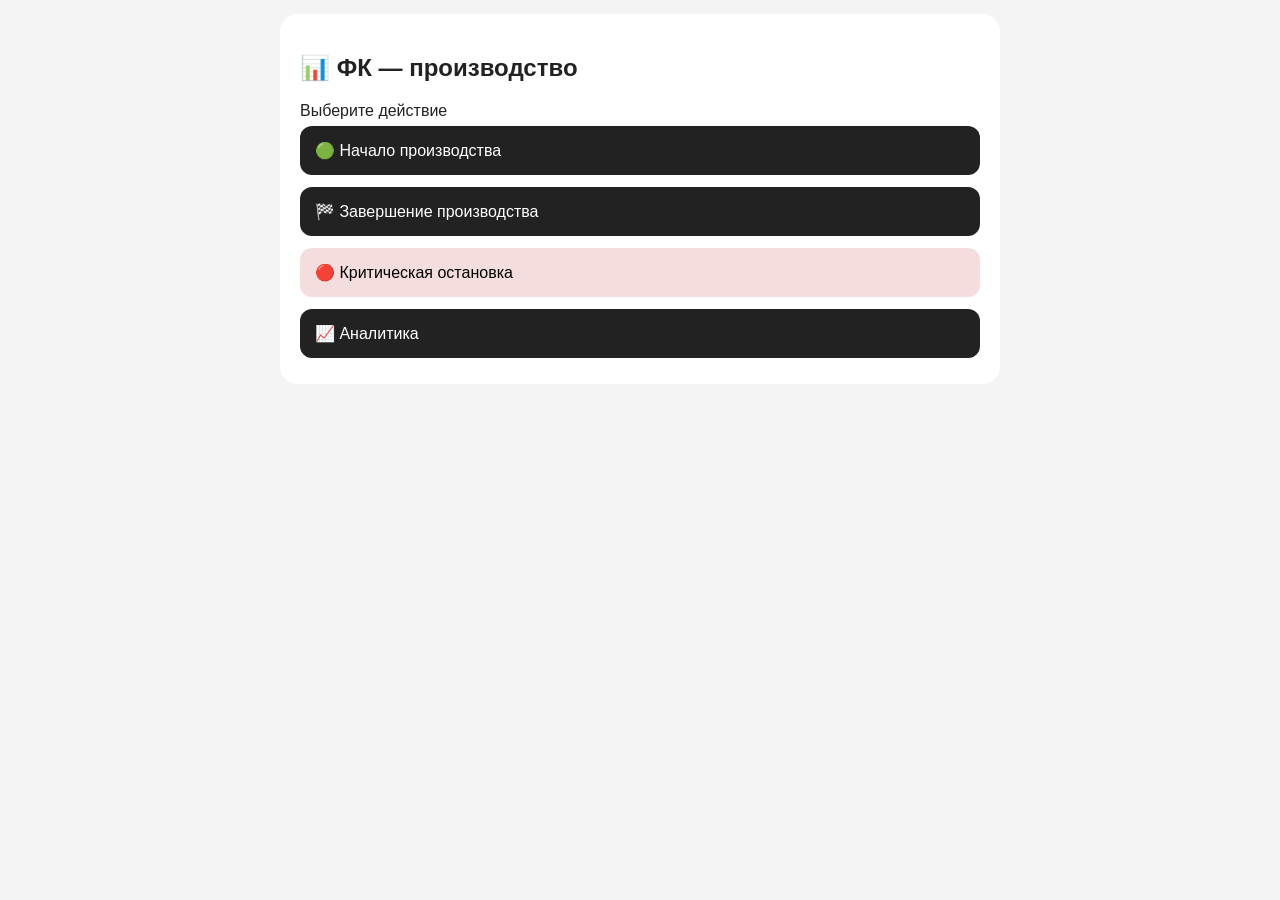
==== webapp/index.html @ b8b237f8 "Add 24h production analytics to Mini App dashboard" ====
<!doctype html><html lang="ru"><head><meta charset="UTF-8"><meta name="viewport" content="width=device-width,initial-scale=1,viewport-fit=cover"><meta http-equiv="Cache-Control" content="no-cache,no-store,must-revalidate"><title>ФК — производство</title><script src="https://telegram.org/js/telegram-web-app.js"></script><style>body{font-family:Arial,sans-serif;margin:0;background:#f4f4f5;color:#222}.app{max-width:720px;margin:auto;padding:14px}.card{background:#fff;border-radius:18px;padding:20px}.btn{width:100%;padding:15px;margin:6px 0;border:0;border-radius:12px;background:#eee;font-size:16px;text-align:left;cursor:pointer;touch-action:manipulation;-webkit-tap-highlight-color:transparent}.primary{background:#222;color:#fff}.danger{background:#f5dddd}.search{width:100%;box-sizing:border-box;padding:14px;border:1px solid #ddd;border-radius:12px;font-size:16px}.item{display:block;width:100%;box-sizing:border-box;padding:16px;margin:8px 0;border:1px solid #ddd;border-radius:12px;background:#fff;text-align:left;font-size:16px;cursor:pointer;touch-action:manipulation;-webkit-tap-highlight-color:transparent}.item:active{transform:scale(.99);background:#f0f0f0}.dash{margin:-4px}.dashHead{display:flex;justify-content:space-between;align-items:center;margin-bottom:12px}.dashTitle{font-size:23px;font-weight:800}.small{font-size:12px;color:#777}.back{border:0;background:#eee;border-radius:10px;padding:9px 12px}.filters{display:grid;grid-template-columns:1fr 1fr;gap:7px;margin:10px 0}.filters select{width:100%;padding:11px;border:1px solid #ddd;border-radius:11px;background:#fff}.kpis{display:grid;grid-template-columns:1fr 1fr;gap:8px}.kpi{padding:13px;border:1px solid #e5e5e5;border-radius:14px;background:#fff}.kpi b{display:block;font-size:21px;margin-top:5px}.section{margin-top:11px;padding:14px;border:1px solid #e5e5e5;border-radius:15px;background:#fff}.section h3{font-size:16px;margin:0 0 10px}.chart{width:100%;overflow-x:auto}.hourgrid{display:grid;grid-template-columns:repeat(24,28px);gap:3px;min-width:745px;align-items:end}.hourcol{height:150px;display:flex;flex-direction:column;justify-content:end;align-items:center;position:relative}.hourbar{width:20px;background:#333;border-radius:4px 4px 1px 1px;min-height:2px}.hourlabel{font-size:8px;color:#777;margin-top:5px}.hourvalue{font-size:8px;color:#333;margin-bottom:3px;writing-mode:vertical-rl;transform:rotate(180deg);height:25px}.heat{display:grid;grid-template-columns:105px repeat(24,20px);gap:3px;min-width:610px}.heatname{font-size:9px;display:flex;align-items:center;overflow:hidden;text-overflow:ellipsis;white-space:nowrap}.cell{height:18px;border-radius:3px;background:#eee}.cell.on{background:#555}.eqrows{display:flex;flex-direction:column;gap:8px}.eqrow{display:grid;grid-template-columns:125px 1fr 75px;gap:7px;align-items:center;font-size:12px}.eqname{overflow:hidden;text-overflow:ellipsis;white-space:nowrap}.eqmeter{height:10px;background:#eee;border-radius:8px;overflow:hidden}.eqmeter i{display:block;height:100%;background:#333}.rank{padding:9px 0;border-bottom:1px solid #eee}.rankline{display:flex;justify-content:space-between;gap:8px;font-size:13px}.meter{height:7px;background:#eee;border-radius:7px;margin-top:6px;overflow:hidden}.meter i{display:block;height:100%;background:#333;border-radius:7px}.stop{display:flex;justify-content:space-between;padding:8px 0;border-bottom:1px solid #eee;font-size:13px}.tableWrap{overflow:auto}.table{width:100%;border-collapse:collapse;font-size:12px}.table th,.table td{text-align:left;padding:8px 5px;border-bottom:1px solid #eee;white-space:nowrap}.table th{color:#777}.pill{display:inline-block;background:#eee;border-radius:10px;padding:3px 6px}.loading{text-align:center;color:#777;padding:25px}.err{background:#fee;padding:12px;border-radius:10px;color:#900}@media(max-width:450px){.filters{grid-template-columns:1fr}.dashTitle{font-size:21px}}</style></head><body><div class="app"><div class="card"><h2 id="title">📊 ФК — производство</h2><div id="content"></div></div></div><script>
const tg=window.Telegram?.WebApp;if(tg){tg.ready();tg.expand()}const tu=tg?.initDataUnsafe?.user||{};let clientId=tu.id?String(tu.id):localStorage.getItem('fk_client_id');if(!clientId){clientId=String(Date.now())+String(Math.floor(Math.random()*100000));localStorage.setItem('fk_client_id',clientId)}function H(){const h={'Content-Type':'application/json','X-Telegram-User-Id':clientId};if(tg?.initData)h['X-Telegram-Init-Data']=tg.initData;return h}
const eq=['cromaster','starline','Glimek','König / König хлеб','Rondo','Trima'],groups=['Холодная формовка','Тёплая формовка'];const products={'Холодная формовка':['Булочка бриошь зерновая','Булочка ржаная','Булочка с корицей','Булочка Сладкое сердце','Венгерская ватрушка','Круассан для сэндвича','Круассан классика мини 55 г','Круассан мини 50 г','Круассан французский 70 г','Круассан французский без дефроста','Круассан французский с сыром','Лепёшка сдобная','Лепёшка сдобная с сосиской','Начинка булочка с корицей','Начинка для пирожков с курицей и сыром','Начинка маковая для улитки','Основа для слойки с вишней и заварным кремом','Пирожок с курицей и сыром','Рогалик вишнёвый','Слойка голландская','Слойка с вишней и заварным кремом','Слойка с марсельской сосиской','Слойка шоколад-апельсин','Творожные ушки','Трубочка','Улитка с изюмом','Улитка с маком','Хачапури','Хлеб Бородинский'],'Тёплая формовка':['Багет злаковый','Багет молочный','Багет ремесленный на опаре','Багет сырный','Батон классический','Бейгл с кунжутом','Булка Много мака','Булочка для гамбургера без кунжута','Булочка для супа тёмная','Булочка для френч-дога','Булочка для хот-дога белая','Булочка с маком','Булочка суповая светлая','Мини-чиабатта','Краюшки','Пирожок с капустой фреш','Пирожок с мясом фреш','Ромовая баба','Сочник с творогом','Хлеб бездрожжевой с семечками','Хлеб злаковый','Хлеб картофельный','Хлеб кефирный','Хлеб протеиновый','Хлеб пшеничный домашний','Хлеб с семенами чиа и пажитником','Хлеб тартин ржано-пшеничный','Хлеб тартин розовый','Хлеб тостовый молочный','Хлеб тостовый слоёный фреш','Хлеб тыквенный','Хлеб чесночный','Чиабатта пшеничная смесевая']};const reasons=['Поломка оборудования','Нет сырья','Нет персонала','Техническая проблема','Качество продукции'];let s={};const C=()=>document.getElementById('content'),clear=()=>C().innerHTML='',B=(t,f,c='')=>{const b=document.createElement('button');b.type='button';b.className='btn '+c;b.textContent=t;b.addEventListener('click',f);return b},back=()=>C().append(B('← Назад',()=>{s={};render()})),pick=(k,v)=>{s[k]=v;render()},now=()=>new Date().toLocaleTimeString('ru-RU',{hour:'2-digit',minute:'2-digit'});
function render(){clear();if(!s.event){C().append(document.createTextNode('Выберите действие'),B('🟢 Начало производства',()=>pick('event','start'),'primary'),B('🏁 Завершение производства',startFinish,'primary'),B('🔴 Критическая остановка',()=>pick('event','pause'),'danger'),B('📈 Аналитика',dashboard,'primary'));return}if(s.event==='finish'&&!s.openLoaded)return loadOpen();if(s.event==='finish'&&!s.openSelected)return renderOpen();if(!s.equipment){back();C().append(document.createTextNode('🏭 Выберите оборудование'));eq.forEach(x=>C().append(B(x,()=>pick('equipment',x))));return}if(s.event==='pause'&&!s.reason){back();C().append(document.createTextNode('❓ Причина остановки'));reasons.forEach(x=>C().append(B(x,()=>pick('reason',x))));return}if(s.event!=='pause'&&!s.group){back();C().append(document.createTextNode('📦 Вид формовки'));groups.forEach(x=>C().append(B(x,()=>pick('group',x))));return}if(s.event!=='pause'&&!s.product){back();const i=document.createElement('input');i.id='q';i.className='search';i.placeholder='Поиск продукции';i.oninput=search;C().append(i);const r=document.createElement('div');r.id='r';C().append(r);search();return}if(s.event==='start'&&!s.start){time('start','🕐 Начало производства');return}if(s.event==='pause'&&!s.start){time('start','🕐 Начало остановки');return}if(s.event==='pause'&&!s.end){time('end','🕐 Окончание остановки');return}if(s.event==='finish'&&!s.quantity){renderQuantity();return}if(s.event==='finish'&&!s.end){time('end','🕐 Окончание производства');return}confirmScreen()}
function startFinish(){s={event:'finish'};loadOpen()}function renderQuantity(){back();C().append(document.createTextNode('🏁 '+s.product),document.createElement('br'),document.createTextNode('🔢 Сколько штук произвели?'));const i=document.createElement('input');i.id='quantity';i.className='search';i.inputMode='numeric';i.placeholder='3000';C().append(i,B('Продолжить',()=>{const v=i.value.replace(/\s/g,'');if(!/^\d+$/.test(v)||+v<=0)return alert('Введите количество');s.quantity=v;render()},'primary'))}function time(k,t){back();C().append(document.createTextNode(t),B('🕐 Сейчас',()=>pick(k,now()),'primary'));const i=document.createElement('input');i.className='search';i.placeholder='08:30';C().append(i,B('Продолжить',()=>{if(!/^\d{1,2}:\d{2}$/.test(i.value))return alert('Формат 08:30');s[k]=i.value;render()}))}function search(){const q=(document.getElementById('q')?.value||'').toLowerCase(),r=document.getElementById('r');if(!r)return;r.innerHTML='';(products[s.group]||[]).filter(x=>x.toLowerCase().includes(q)).forEach(x=>r.append(B('📦 '+x,()=>pick('product',x),'item')))}
async function loadOpen(){try{const r=await fetch('/api/open',{headers:H(),cache:'no-store'}),x=await r.json();if(!r.ok)throw Error(x.error||'Ошибка доступа');s.open=x.items||[];s.openLoaded=true;s.openSelected=false;delete s.error;renderOpen()}catch(e){s.openLoaded=true;s.error=e.message;renderOpen()}}function selectOpen(x){s.openSelected=true;s.open_id=String(x.id);s.equipment=x.equipment;s.group=x.forming;s.product=x.product;s.start=x.start_time;delete s.open;delete s.error;render()}function renderOpen(){clear();C().append(document.createTextNode('🏁 Выберите открытое производство'),document.createElement('br'));if(s.error){C().append(document.createTextNode('⚠️ '+s.error),B('← Назад',()=>{s={};render()}));return}if(!s.open?.length){C().append(document.createTextNode('Открытых производств нет.'),B('← Назад',()=>{s={};render()}));return}s.open.forEach(x=>C().append(B('📦 '+x.product+' · '+x.equipment+' · '+x.start_time,()=>selectOpen(x),'item')));C().append(B('← Назад',()=>{s={};render()}))}
function confirmScreen(){const text=s.event==='start'?`🟢 Начало: ${s.equipment} · ${s.product} · ${s.start}`:s.event==='pause'?`🔴 Остановка: ${s.equipment} · ${s.reason} · ${s.start}–${s.end}`:`🏁 Завершение: ${s.equipment} · ${s.product} · ${s.start}–${s.end} · ${Number(s.quantity).toLocaleString('ru-RU')} шт`;C().append(document.createTextNode('Проверьте запись'),document.createElement('br'),document.createTextNode(text),B('✅ Подтвердить',send,'primary'))}async function send(){try{const r=await fetch('/api/save',{method:'POST',headers:H(),body:JSON.stringify(s),cache:'no-store'}),x=await r.json();if(!r.ok)throw Error(x.error||'Ошибка сохранения');s={};clear();C().append(document.createTextNode('✅ Запись сохранена'),document.createElement('br'),document.createTextNode('Итог отправлен в рабочую группу.'),B('Вернуться в меню',render,'primary'))}catch(e){clear();C().append(document.createTextNode('⚠️ Не удалось сохранить: '+e.message),B('← Назад',render))}}
const esc=s=>String(s??'').replace(/[&<>"']/g,m=>({'&':'&amp;','<':'&lt;','>':'&gt;','"':'&quot;',"'":'&#39;'}[m]));const n=x=>Number(x||0).toLocaleString('ru-RU');const dur=(a,b)=>{if(!a||!b)return 0;const p=v=>{const z=String(v).split(':').map(Number);return z[0]*60+z[1]};let d=p(b)-p(a);return d<0?d+1440:d};const dh=m=>{m=Math.round(m||0);return m<60?m+' мин':Math.floor(m/60)+' ч '+m%60+' мин'};
async function dashboard(){clear();document.getElementById('title').textContent='📈 ФК — аналитика';const key=localStorage.getItem('fk_dashboard_key')||prompt('Введите ключ аналитики');if(!key){return render()}localStorage.setItem('fk_dashboard_key',key.trim());C().innerHTML='<div class="loading">Загрузка аналитики…</div>';try{const r=await fetch('/api/dashboard/all?api_key='+encodeURIComponent(key.trim()),{cache:'no-store'});if(r.status===401){localStorage.removeItem('fk_dashboard_key');throw Error('Неверный ключ аналитики')}if(!r.ok)throw Error('Ошибка API '+r.status);const d=await r.json();drawDash(d)}catch(e){C().innerHTML='<div class="err">⚠️ '+esc(e.message)+'</div>';C().append(B('← Назад',()=>{s={};document.getElementById('title').textContent='📊 ФК — производство';render()}))}}
function overlapHour(a,b,h){if(a==null||b==null)return 0;let start=a,end=b;if(end<start)end+=1440;let hs=h*60,he=hs+60,total=0;for(let d=0;d<=1440;d+=1440){let l=Math.max(start,hs+d),r=Math.min(end,he+d);if(r>l)total+=r-l}return Math.min(60,total)}
function drawDash(d,selectedPeriod='all',selectedEquipment='all'){const prod=d.production||[],pause=d.pauses||[];const closed=prod.filter(x=>x.status==='closed');const total=closed.reduce((a,x)=>a+Number(x.quantity||0),0);const times=closed.map(x=>dur(x.start_time,x.end_time)).filter(Boolean);const totalMinutes=times.reduce((a,b)=>a+b,0);const avg=times.length?totalMinutes/times.length:0;const down=pause.map(x=>dur(x.start_time,x.end_time)).reduce((a,b)=>a+b,0);const rate=totalMinutes?total/(totalMinutes/60):0;const eq={};closed.forEach(x=>eq[x.equipment]=(eq[x.equipment]||0)+Number(x.quantity||0));const es=Object.entries(eq).sort((a,b)=>b[1]-a[1]);const mx=Math.max(1,...es.map(x=>x[1]));const ps={};closed.forEach(x=>{const k=x.product||'Без продукта';if(!ps[k])ps[k]={q:0,n:0,t:0};ps[k].q+=Number(x.quantity||0);ps[k].n++;ps[k].t+=dur(x.start_time,x.end_time)});const top=Object.entries(ps).sort((a,b)=>b[1].q-a[1].q).slice(0,10);const pm=Math.max(1,...top.map(x=>x[1].q));const rs={};pause.forEach(x=>rs[x.reason]=(rs[x.reason]||0)+dur(x.start_time,x.end_time));const stops=Object.entries(rs).sort((a,b)=>b[1]-a[1]);const hours=Array.from({length:24},(_,h)=>({h,q:0,m:0}));closed.forEach(x=>{const a=String(x.start_time||'').split(':').map(Number),b=String(x.end_time||'').split(':').map(Number);if(a.length<2||b.length<2)return;let st=a[0]*60+a[1],en=b[0]*60+b[1];if(en<st)en+=1440;const q=Number(x.quantity||0),minutes=en-st;if(minutes<=0)return;for(let h=0;h<24;h++){const ov=overlapHour(st,en,h);if(ov>0){hours[h].m+=ov;hours[h].q+=q*ov/minutes}}});const qmax=Math.max(1,...hours.map(x=>x.q));const eqLoad={};closed.forEach(x=>{const e=x.equipment||'Без оборудования';if(!eqLoad[e])eqLoad[e]=Array(24).fill(0);const a=String(x.start_time||'').split(':').map(Number),b=String(x.end_time||'').split(':').map(Number);if(a.length<2||b.length<2)return;let st=a[0]*60+a[1],en=b[0]*60+b[1];if(en<st)en+=1440;for(let h=0;h<24;h++)eqLoad[e][h]+=overlapHour(st,en,h)});const eqHours=Object.entries(eqLoad).sort((a,b)=>b[1].reduce((x,y)=>x+y,0)-a[1].reduce((x,y)=>x+y,0));C().innerHTML='<div class="dash"><div class="dashHead"><div><div class="dashTitle">Производство</div><div class="small">24 часа · данные PostgreSQL · обновлено '+new Date().toLocaleTimeString('ru-RU',{hour:'2-digit',minute:'2-digit'})+'</div></div><button class="back" id="db">←</button></div><div class="filters"><select id="dp"><option value="all">Весь период</option><option value="today">Сегодня</option><option value="7">7 дней</option><option value="30">30 дней</select><select id="de"><option value="all">Все оборудование</option></select></div><div class="kpis"><div class="kpi">📦 Выпуск<b>'+n(total)+' шт</b></div><div class="kpi">🔄 Циклы<b>'+n(closed.length)+'</b></div><div class="kpi">⏱ Средний цикл<b>'+dh(avg)+'</b></div><div class="kpi">⚡ Производительность<b>'+n(Math.round(rate))+' шт/ч</b></div><div class="kpi">🛑 Простои<b>'+dh(down)+'</b></div></div><div class="section"><h3>📦 Выпуск по часам</h3><div class="chart"><div class="hourgrid">'+hours.map(x=>'<div class="hourcol"><div class="hourvalue">'+n(Math.round(x.q))+'</div><div class="hourbar" style="height:'+Math.max(2,x.q/qmax*120)+'px"></div><div class="hourlabel">'+String(x.h).padStart(2,'0')+':00</div></div>').join('')+'</div></div><div class="section"><h3>🕐 Загрузка оборудования по часам</h3><div class="chart"><div class="heat">'+eqHours.map(x=>'<div class="heatname" title="'+esc(x[0])+'">'+esc(x[0])+'</div>'+x[1].map(v=>'<div class="cell '+(v>0?'on':'')+'" style="opacity:'+(v>0?Math.max(.18,Math.min(1,v/60)):.35)+'" title="'+dh(v)+'"></div>').join('')).join('')+'</div><div class="legend">Каждая ячейка = час. Чем темнее, тем больше минут оборудование было занято.</div></div></div><div class="section"><h3>🏭 Выпуск по оборудованию</h3><div class="eqrows">'+(es.length?es.map(x=>'<div class="eqrow"><div class="eqname" title="'+esc(x[0])+'">'+esc(x[0])+'</div><div class="eqmeter"><i style="width:'+x[1]/mx*100+'%"></i></div><b>'+n(x[1])+' шт</b></div>').join(''):'<div class="loading">Нет данных</div>')+'</div></div><div class="section"><h3>🛑 Простои по причинам</h3>'+(stops.length?stops.map(x=>'<div class="stop"><span>'+esc(x[0])+'</span><b>'+dh(x[1])+'</b></div>').join(''):'<div class="small">Остановок нет</div>')+'</div><div class="section"><h3>📦 Топ продукции</h3>'+(top.length?top.map((x,i)=>'<div class="rank"><div class="rankline"><span><b>'+(i+1)+'.</b> '+esc(x[0])+'</span><b>'+n(x[1].q)+' шт</b></div><div class="meter"><i style="width:'+(x[1].q/pm*100)+'%"></i></div><div class="small">'+x[1].n+' циклов · средний цикл '+dh(x[1].n?x[1].t/x[1].n:0)+'</div></div>').join(''):'<div class="small">Нет данных</div>')+'</div><div class="section"><h3>⏱ Тайминги продукции</h3><div class="tableWrap"><table class="table"><tr><th>Продукт</th><th>Средний цикл</th><th>Выпуск</th></tr>'+(top.length?top.map(x=>'<tr><td>'+esc(x[0])+'</td><td><span class="pill">'+dh(x[1].n?x[1].t/x[1].n:0)+'</span></td><td>'+n(x[1].q)+'</td></tr>').join(''):'<tr><td colspan="3">Нет данных</td></tr>')+'</table></div></div><div class="section"><h3>🔎 Последние записи</h3><div class="tableWrap"><table class="table"><tr><th>Дата</th><th>Оборудование</th><th>Продукт</th><th>Время</th><th>Кол-во</th></tr>'+closed.slice().sort((a,b)=>String(b.created_at).localeCompare(String(a.created_at))).slice(0,30).map(x=>'<tr><td>'+esc(String(x.created_at||'').slice(0,10))+'</td><td>'+esc(x.equipment)+'</td><td>'+esc(x.product)+'</td><td>'+dh(dur(x.start_time,x.end_time))+'</td><td>'+n(x.quantity)+'</td></tr>').join('')+'</table></div></div></div>';document.getElementById('dp').value=selectedPeriod;document.getElementById('db').onclick=()=>{s={};document.getElementById('title').textContent='📊 ФК — производство';render()};const sel=document.getElementById('de');[...new Set((d.production||[]).map(x=>x.equipment).filter(Boolean))].sort().forEach(x=>{const o=document.createElement('option');o.value=x;o.textContent=x;sel.append(o)});sel.value=selectedEquipment;document.getElementById('dp').onchange=()=>applyDashFilter(d);sel.onchange=()=>applyDashFilter(d)}function applyDashFilter(d){const from=document.getElementById('dp').value;const eq=document.getElementById('de').value;let p=d.production||[];if(from==='today'){const f=new Date().toISOString().slice(0,10);p=p.filter(x=>String(x.created_at||'').slice(0,10)===f)}else if(from!=='all'){const dt=new Date();dt.setDate(dt.getDate()-Number(from)+1);const f=dt.toISOString().slice(0,10);p=p.filter(x=>String(x.created_at||'').slice(0,10)>=f)}if(eq!=='all')p=p.filter(x=>x.equipment===eq);drawDash({production:p,pauses:(d.pauses||[]).filter(x=>eq==='all'||x.equipment===eq)},from,eq)}render();</script></body></html>
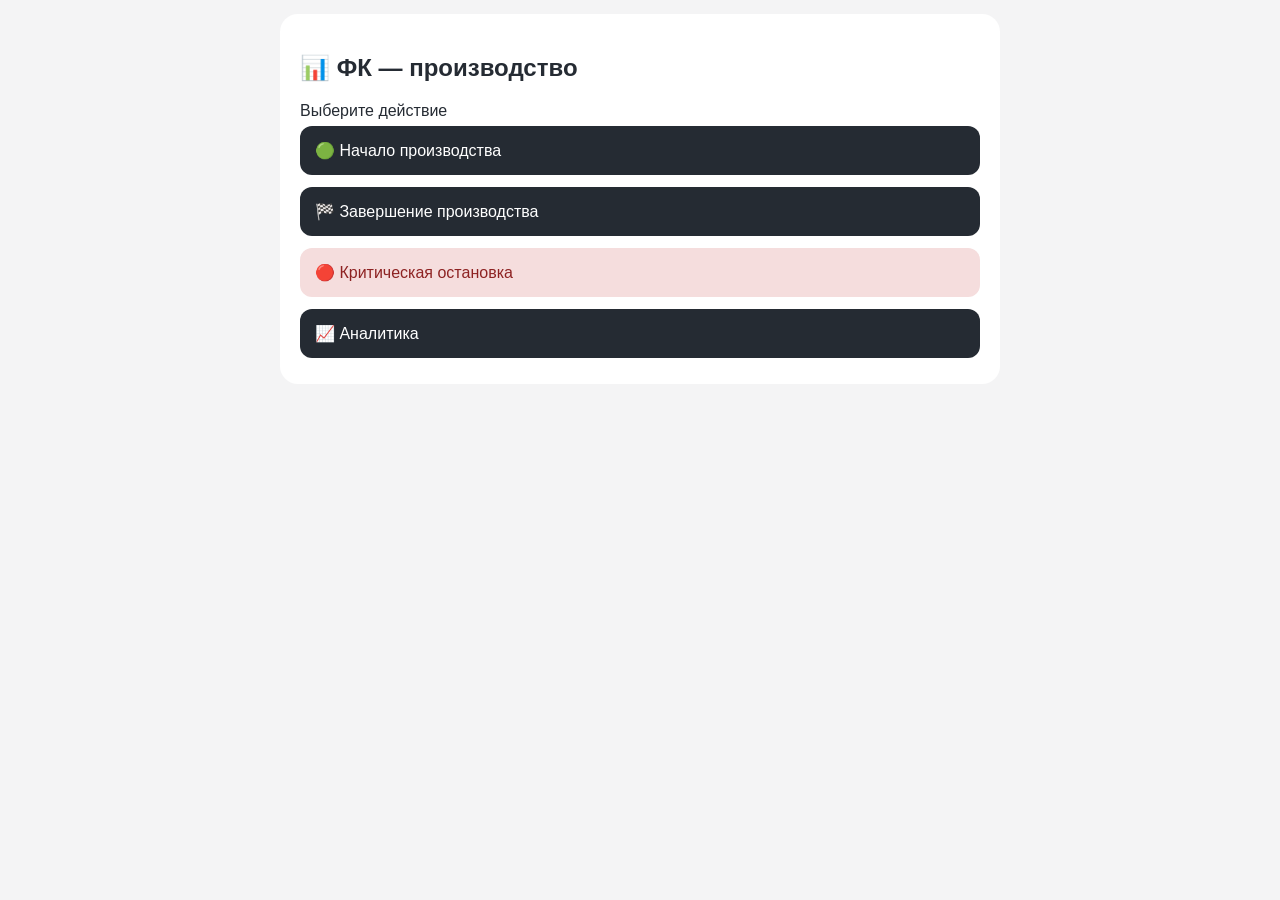
==== commit b226a49b: "Simplify Mini App flow and soften typography" ====
--- a/webapp/index.html
+++ b/webapp/index.html
@@ -1,11 +1 @@
-<!doctype html><html lang="ru"><head><meta charset="UTF-8"><meta name="viewport" content="width=device-width,initial-scale=1,viewport-fit=cover"><meta http-equiv="Cache-Control" content="no-cache,no-store,must-revalidate"><title>ФК — производство</title><script src="https://telegram.org/js/telegram-web-app.js"></script><style>body{font-family:Arial,sans-serif;margin:0;background:#f4f4f5;color:#222}.app{max-width:720px;margin:auto;padding:14px}.card{background:#fff;border-radius:18px;padding:20px}.btn{width:100%;padding:15px;margin:6px 0;border:0;border-radius:12px;background:#eee;font-size:16px;text-align:left;cursor:pointer;touch-action:manipulation;-webkit-tap-highlight-color:transparent}.primary{background:#222;color:#fff}.danger{background:#f5dddd}.search{width:100%;box-sizing:border-box;padding:14px;border:1px solid #ddd;border-radius:12px;font-size:16px}.item{display:block;width:100%;box-sizing:border-box;padding:16px;margin:8px 0;border:1px solid #ddd;border-radius:12px;background:#fff;text-align:left;font-size:16px;cursor:pointer;touch-action:manipulation;-webkit-tap-highlight-color:transparent}.item:active{transform:scale(.99);background:#f0f0f0}.dash{margin:-4px}.dashHead{display:flex;justify-content:space-between;align-items:center;margin-bottom:12px}.dashTitle{font-size:23px;font-weight:800}.small{font-size:12px;color:#777}.back{border:0;background:#eee;border-radius:10px;padding:9px 12px}.filters{display:grid;grid-template-columns:1fr 1fr;gap:7px;margin:10px 0}.filters select{width:100%;padding:11px;border:1px solid #ddd;border-radius:11px;background:#fff}.kpis{display:grid;grid-template-columns:1fr 1fr;gap:8px}.kpi{padding:13px;border:1px solid #e5e5e5;border-radius:14px;background:#fff}.kpi b{display:block;font-size:21px;margin-top:5px}.section{margin-top:11px;padding:14px;border:1px solid #e5e5e5;border-radius:15px;background:#fff}.section h3{font-size:16px;margin:0 0 10px}.chart{width:100%;overflow-x:auto}.hourgrid{display:grid;grid-template-columns:repeat(24,28px);gap:3px;min-width:745px;align-items:end}.hourcol{height:150px;display:flex;flex-direction:column;justify-content:end;align-items:center;position:relative}.hourbar{width:20px;background:#333;border-radius:4px 4px 1px 1px;min-height:2px}.hourlabel{font-size:8px;color:#777;margin-top:5px}.hourvalue{font-size:8px;color:#333;margin-bottom:3px;writing-mode:vertical-rl;transform:rotate(180deg);height:25px}.heat{display:grid;grid-template-columns:105px repeat(24,20px);gap:3px;min-width:610px}.heatname{font-size:9px;display:flex;align-items:center;overflow:hidden;text-overflow:ellipsis;white-space:nowrap}.cell{height:18px;border-radius:3px;background:#eee}.cell.on{background:#555}.eqrows{display:flex;flex-direction:column;gap:8px}.eqrow{display:grid;grid-template-columns:125px 1fr 75px;gap:7px;align-items:center;font-size:12px}.eqname{overflow:hidden;text-overflow:ellipsis;white-space:nowrap}.eqmeter{height:10px;background:#eee;border-radius:8px;overflow:hidden}.eqmeter i{display:block;height:100%;background:#333}.rank{padding:9px 0;border-bottom:1px solid #eee}.rankline{display:flex;justify-content:space-between;gap:8px;font-size:13px}.meter{height:7px;background:#eee;border-radius:7px;margin-top:6px;overflow:hidden}.meter i{display:block;height:100%;background:#333;border-radius:7px}.stop{display:flex;justify-content:space-between;padding:8px 0;border-bottom:1px solid #eee;font-size:13px}.tableWrap{overflow:auto}.table{width:100%;border-collapse:collapse;font-size:12px}.table th,.table td{text-align:left;padding:8px 5px;border-bottom:1px solid #eee;white-space:nowrap}.table th{color:#777}.pill{display:inline-block;background:#eee;border-radius:10px;padding:3px 6px}.loading{text-align:center;color:#777;padding:25px}.err{background:#fee;padding:12px;border-radius:10px;color:#900}@media(max-width:450px){.filters{grid-template-columns:1fr}.dashTitle{font-size:21px}}</style></head><body><div class="app"><div class="card"><h2 id="title">📊 ФК — производство</h2><div id="content"></div></div></div><script>
-const tg=window.Telegram?.WebApp;if(tg){tg.ready();tg.expand()}const tu=tg?.initDataUnsafe?.user||{};let clientId=tu.id?String(tu.id):localStorage.getItem('fk_client_id');if(!clientId){clientId=String(Date.now())+String(Math.floor(Math.random()*100000));localStorage.setItem('fk_client_id',clientId)}function H(){const h={'Content-Type':'application/json','X-Telegram-User-Id':clientId};if(tg?.initData)h['X-Telegram-Init-Data']=tg.initData;return h}
-const eq=['cromaster','starline','Glimek','König / König хлеб','Rondo','Trima'],groups=['Холодная формовка','Тёплая формовка'];const products={'Холодная формовка':['Булочка бриошь зерновая','Булочка ржаная','Булочка с корицей','Булочка Сладкое сердце','Венгерская ватрушка','Круассан для сэндвича','Круассан классика мини 55 г','Круассан мини 50 г','Круассан французский 70 г','Круассан французский без дефроста','Круассан французский с сыром','Лепёшка сдобная','Лепёшка сдобная с сосиской','Начинка булочка с корицей','Начинка для пирожков с курицей и сыром','Начинка маковая для улитки','Основа для слойки с вишней и заварным кремом','Пирожок с курицей и сыром','Рогалик вишнёвый','Слойка голландская','Слойка с вишней и заварным кремом','Слойка с марсельской сосиской','Слойка шоколад-апельсин','Творожные ушки','Трубочка','Улитка с изюмом','Улитка с маком','Хачапури','Хлеб Бородинский'],'Тёплая формовка':['Багет злаковый','Багет молочный','Багет ремесленный на опаре','Багет сырный','Батон классический','Бейгл с кунжутом','Булка Много мака','Булочка для гамбургера без кунжута','Булочка для супа тёмная','Булочка для френч-дога','Булочка для хот-дога белая','Булочка с маком','Булочка суповая светлая','Мини-чиабатта','Краюшки','Пирожок с капустой фреш','Пирожок с мясом фреш','Ромовая баба','Сочник с творогом','Хлеб бездрожжевой с семечками','Хлеб злаковый','Хлеб картофельный','Хлеб кефирный','Хлеб протеиновый','Хлеб пшеничный домашний','Хлеб с семенами чиа и пажитником','Хлеб тартин ржано-пшеничный','Хлеб тартин розовый','Хлеб тостовый молочный','Хлеб тостовый слоёный фреш','Хлеб тыквенный','Хлеб чесночный','Чиабатта пшеничная смесевая']};const reasons=['Поломка оборудования','Нет сырья','Нет персонала','Техническая проблема','Качество продукции'];let s={};const C=()=>document.getElementById('content'),clear=()=>C().innerHTML='',B=(t,f,c='')=>{const b=document.createElement('button');b.type='button';b.className='btn '+c;b.textContent=t;b.addEventListener('click',f);return b},back=()=>C().append(B('← Назад',()=>{s={};render()})),pick=(k,v)=>{s[k]=v;render()},now=()=>new Date().toLocaleTimeString('ru-RU',{hour:'2-digit',minute:'2-digit'});
-function render(){clear();if(!s.event){C().append(document.createTextNode('Выберите действие'),B('🟢 Начало производства',()=>pick('event','start'),'primary'),B('🏁 Завершение производства',startFinish,'primary'),B('🔴 Критическая остановка',()=>pick('event','pause'),'danger'),B('📈 Аналитика',dashboard,'primary'));return}if(s.event==='finish'&&!s.openLoaded)return loadOpen();if(s.event==='finish'&&!s.openSelected)return renderOpen();if(!s.equipment){back();C().append(document.createTextNode('🏭 Выберите оборудование'));eq.forEach(x=>C().append(B(x,()=>pick('equipment',x))));return}if(s.event==='pause'&&!s.reason){back();C().append(document.createTextNode('❓ Причина остановки'));reasons.forEach(x=>C().append(B(x,()=>pick('reason',x))));return}if(s.event!=='pause'&&!s.group){back();C().append(document.createTextNode('📦 Вид формовки'));groups.forEach(x=>C().append(B(x,()=>pick('group',x))));return}if(s.event!=='pause'&&!s.product){back();const i=document.createElement('input');i.id='q';i.className='search';i.placeholder='Поиск продукции';i.oninput=search;C().append(i);const r=document.createElement('div');r.id='r';C().append(r);search();return}if(s.event==='start'&&!s.start){time('start','🕐 Начало производства');return}if(s.event==='pause'&&!s.start){time('start','🕐 Начало остановки');return}if(s.event==='pause'&&!s.end){time('end','🕐 Окончание остановки');return}if(s.event==='finish'&&!s.quantity){renderQuantity();return}if(s.event==='finish'&&!s.end){time('end','🕐 Окончание производства');return}confirmScreen()}
-function startFinish(){s={event:'finish'};loadOpen()}function renderQuantity(){back();C().append(document.createTextNode('🏁 '+s.product),document.createElement('br'),document.createTextNode('🔢 Сколько штук произвели?'));const i=document.createElement('input');i.id='quantity';i.className='search';i.inputMode='numeric';i.placeholder='3000';C().append(i,B('Продолжить',()=>{const v=i.value.replace(/\s/g,'');if(!/^\d+$/.test(v)||+v<=0)return alert('Введите количество');s.quantity=v;render()},'primary'))}function time(k,t){back();C().append(document.createTextNode(t),B('🕐 Сейчас',()=>pick(k,now()),'primary'));const i=document.createElement('input');i.className='search';i.placeholder='08:30';C().append(i,B('Продолжить',()=>{if(!/^\d{1,2}:\d{2}$/.test(i.value))return alert('Формат 08:30');s[k]=i.value;render()}))}function search(){const q=(document.getElementById('q')?.value||'').toLowerCase(),r=document.getElementById('r');if(!r)return;r.innerHTML='';(products[s.group]||[]).filter(x=>x.toLowerCase().includes(q)).forEach(x=>r.append(B('📦 '+x,()=>pick('product',x),'item')))}
-async function loadOpen(){try{const r=await fetch('/api/open',{headers:H(),cache:'no-store'}),x=await r.json();if(!r.ok)throw Error(x.error||'Ошибка доступа');s.open=x.items||[];s.openLoaded=true;s.openSelected=false;delete s.error;renderOpen()}catch(e){s.openLoaded=true;s.error=e.message;renderOpen()}}function selectOpen(x){s.openSelected=true;s.open_id=String(x.id);s.equipment=x.equipment;s.group=x.forming;s.product=x.product;s.start=x.start_time;delete s.open;delete s.error;render()}function renderOpen(){clear();C().append(document.createTextNode('🏁 Выберите открытое производство'),document.createElement('br'));if(s.error){C().append(document.createTextNode('⚠️ '+s.error),B('← Назад',()=>{s={};render()}));return}if(!s.open?.length){C().append(document.createTextNode('Открытых производств нет.'),B('← Назад',()=>{s={};render()}));return}s.open.forEach(x=>C().append(B('📦 '+x.product+' · '+x.equipment+' · '+x.start_time,()=>selectOpen(x),'item')));C().append(B('← Назад',()=>{s={};render()}))}
-function confirmScreen(){const text=s.event==='start'?`🟢 Начало: ${s.equipment} · ${s.product} · ${s.start}`:s.event==='pause'?`🔴 Остановка: ${s.equipment} · ${s.reason} · ${s.start}–${s.end}`:`🏁 Завершение: ${s.equipment} · ${s.product} · ${s.start}–${s.end} · ${Number(s.quantity).toLocaleString('ru-RU')} шт`;C().append(document.createTextNode('Проверьте запись'),document.createElement('br'),document.createTextNode(text),B('✅ Подтвердить',send,'primary'))}async function send(){try{const r=await fetch('/api/save',{method:'POST',headers:H(),body:JSON.stringify(s),cache:'no-store'}),x=await r.json();if(!r.ok)throw Error(x.error||'Ошибка сохранения');s={};clear();C().append(document.createTextNode('✅ Запись сохранена'),document.createElement('br'),document.createTextNode('Итог отправлен в рабочую группу.'),B('Вернуться в меню',render,'primary'))}catch(e){clear();C().append(document.createTextNode('⚠️ Не удалось сохранить: '+e.message),B('← Назад',render))}}
-const esc=s=>String(s??'').replace(/[&<>"']/g,m=>({'&':'&amp;','<':'&lt;','>':'&gt;','"':'&quot;',"'":'&#39;'}[m]));const n=x=>Number(x||0).toLocaleString('ru-RU');const dur=(a,b)=>{if(!a||!b)return 0;const p=v=>{const z=String(v).split(':').map(Number);return z[0]*60+z[1]};let d=p(b)-p(a);return d<0?d+1440:d};const dh=m=>{m=Math.round(m||0);return m<60?m+' мин':Math.floor(m/60)+' ч '+m%60+' мин'};
-async function dashboard(){clear();document.getElementById('title').textContent='📈 ФК — аналитика';const key=localStorage.getItem('fk_dashboard_key')||prompt('Введите ключ аналитики');if(!key){return render()}localStorage.setItem('fk_dashboard_key',key.trim());C().innerHTML='<div class="loading">Загрузка аналитики…</div>';try{const r=await fetch('/api/dashboard/all?api_key='+encodeURIComponent(key.trim()),{cache:'no-store'});if(r.status===401){localStorage.removeItem('fk_dashboard_key');throw Error('Неверный ключ аналитики')}if(!r.ok)throw Error('Ошибка API '+r.status);const d=await r.json();drawDash(d)}catch(e){C().innerHTML='<div class="err">⚠️ '+esc(e.message)+'</div>';C().append(B('← Назад',()=>{s={};document.getElementById('title').textContent='📊 ФК — производство';render()}))}}
-function overlapHour(a,b,h){if(a==null||b==null)return 0;let start=a,end=b;if(end<start)end+=1440;let hs=h*60,he=hs+60,total=0;for(let d=0;d<=1440;d+=1440){let l=Math.max(start,hs+d),r=Math.min(end,he+d);if(r>l)total+=r-l}return Math.min(60,total)}
-function drawDash(d,selectedPeriod='all',selectedEquipment='all'){const prod=d.production||[],pause=d.pauses||[];const closed=prod.filter(x=>x.status==='closed');const total=closed.reduce((a,x)=>a+Number(x.quantity||0),0);const times=closed.map(x=>dur(x.start_time,x.end_time)).filter(Boolean);const totalMinutes=times.reduce((a,b)=>a+b,0);const avg=times.length?totalMinutes/times.length:0;const down=pause.map(x=>dur(x.start_time,x.end_time)).reduce((a,b)=>a+b,0);const rate=totalMinutes?total/(totalMinutes/60):0;const eq={};closed.forEach(x=>eq[x.equipment]=(eq[x.equipment]||0)+Number(x.quantity||0));const es=Object.entries(eq).sort((a,b)=>b[1]-a[1]);const mx=Math.max(1,...es.map(x=>x[1]));const ps={};closed.forEach(x=>{const k=x.product||'Без продукта';if(!ps[k])ps[k]={q:0,n:0,t:0};ps[k].q+=Number(x.quantity||0);ps[k].n++;ps[k].t+=dur(x.start_time,x.end_time)});const top=Object.entries(ps).sort((a,b)=>b[1].q-a[1].q).slice(0,10);const pm=Math.max(1,...top.map(x=>x[1].q));const rs={};pause.forEach(x=>rs[x.reason]=(rs[x.reason]||0)+dur(x.start_time,x.end_time));const stops=Object.entries(rs).sort((a,b)=>b[1]-a[1]);const hours=Array.from({length:24},(_,h)=>({h,q:0,m:0}));closed.forEach(x=>{const a=String(x.start_time||'').split(':').map(Number),b=String(x.end_time||'').split(':').map(Number);if(a.length<2||b.length<2)return;let st=a[0]*60+a[1],en=b[0]*60+b[1];if(en<st)en+=1440;const q=Number(x.quantity||0),minutes=en-st;if(minutes<=0)return;for(let h=0;h<24;h++){const ov=overlapHour(st,en,h);if(ov>0){hours[h].m+=ov;hours[h].q+=q*ov/minutes}}});const qmax=Math.max(1,...hours.map(x=>x.q));const eqLoad={};closed.forEach(x=>{const e=x.equipment||'Без оборудования';if(!eqLoad[e])eqLoad[e]=Array(24).fill(0);const a=String(x.start_time||'').split(':').map(Number),b=String(x.end_time||'').split(':').map(Number);if(a.length<2||b.length<2)return;let st=a[0]*60+a[1],en=b[0]*60+b[1];if(en<st)en+=1440;for(let h=0;h<24;h++)eqLoad[e][h]+=overlapHour(st,en,h)});const eqHours=Object.entries(eqLoad).sort((a,b)=>b[1].reduce((x,y)=>x+y,0)-a[1].reduce((x,y)=>x+y,0));C().innerHTML='<div class="dash"><div class="dashHead"><div><div class="dashTitle">Производство</div><div class="small">24 часа · данные PostgreSQL · обновлено '+new Date().toLocaleTimeString('ru-RU',{hour:'2-digit',minute:'2-digit'})+'</div></div><button class="back" id="db">←</button></div><div class="filters"><select id="dp"><option value="all">Весь период</option><option value="today">Сегодня</option><option value="7">7 дней</option><option value="30">30 дней</select><select id="de"><option value="all">Все оборудование</option></select></div><div class="kpis"><div class="kpi">📦 Выпуск<b>'+n(total)+' шт</b></div><div class="kpi">🔄 Циклы<b>'+n(closed.length)+'</b></div><div class="kpi">⏱ Средний цикл<b>'+dh(avg)+'</b></div><div class="kpi">⚡ Производительность<b>'+n(Math.round(rate))+' шт/ч</b></div><div class="kpi">🛑 Простои<b>'+dh(down)+'</b></div></div><div class="section"><h3>📦 Выпуск по часам</h3><div class="chart"><div class="hourgrid">'+hours.map(x=>'<div class="hourcol"><div class="hourvalue">'+n(Math.round(x.q))+'</div><div class="hourbar" style="height:'+Math.max(2,x.q/qmax*120)+'px"></div><div class="hourlabel">'+String(x.h).padStart(2,'0')+':00</div></div>').join('')+'</div></div><div class="section"><h3>🕐 Загрузка оборудования по часам</h3><div class="chart"><div class="heat">'+eqHours.map(x=>'<div class="heatname" title="'+esc(x[0])+'">'+esc(x[0])+'</div>'+x[1].map(v=>'<div class="cell '+(v>0?'on':'')+'" style="opacity:'+(v>0?Math.max(.18,Math.min(1,v/60)):.35)+'" title="'+dh(v)+'"></div>').join('')).join('')+'</div><div class="legend">Каждая ячейка = час. Чем темнее, тем больше минут оборудование было занято.</div></div></div><div class="section"><h3>🏭 Выпуск по оборудованию</h3><div class="eqrows">'+(es.length?es.map(x=>'<div class="eqrow"><div class="eqname" title="'+esc(x[0])+'">'+esc(x[0])+'</div><div class="eqmeter"><i style="width:'+x[1]/mx*100+'%"></i></div><b>'+n(x[1])+' шт</b></div>').join(''):'<div class="loading">Нет данных</div>')+'</div></div><div class="section"><h3>🛑 Простои по причинам</h3>'+(stops.length?stops.map(x=>'<div class="stop"><span>'+esc(x[0])+'</span><b>'+dh(x[1])+'</b></div>').join(''):'<div class="small">Остановок нет</div>')+'</div><div class="section"><h3>📦 Топ продукции</h3>'+(top.length?top.map((x,i)=>'<div class="rank"><div class="rankline"><span><b>'+(i+1)+'.</b> '+esc(x[0])+'</span><b>'+n(x[1].q)+' шт</b></div><div class="meter"><i style="width:'+(x[1].q/pm*100)+'%"></i></div><div class="small">'+x[1].n+' циклов · средний цикл '+dh(x[1].n?x[1].t/x[1].n:0)+'</div></div>').join(''):'<div class="small">Нет данных</div>')+'</div><div class="section"><h3>⏱ Тайминги продукции</h3><div class="tableWrap"><table class="table"><tr><th>Продукт</th><th>Средний цикл</th><th>Выпуск</th></tr>'+(top.length?top.map(x=>'<tr><td>'+esc(x[0])+'</td><td><span class="pill">'+dh(x[1].n?x[1].t/x[1].n:0)+'</span></td><td>'+n(x[1].q)+'</td></tr>').join(''):'<tr><td colspan="3">Нет данных</td></tr>')+'</table></div></div><div class="section"><h3>🔎 Последние записи</h3><div class="tableWrap"><table class="table"><tr><th>Дата</th><th>Оборудование</th><th>Продукт</th><th>Время</th><th>Кол-во</th></tr>'+closed.slice().sort((a,b)=>String(b.created_at).localeCompare(String(a.created_at))).slice(0,30).map(x=>'<tr><td>'+esc(String(x.created_at||'').slice(0,10))+'</td><td>'+esc(x.equipment)+'</td><td>'+esc(x.product)+'</td><td>'+dh(dur(x.start_time,x.end_time))+'</td><td>'+n(x.quantity)+'</td></tr>').join('')+'</table></div></div></div>';document.getElementById('dp').value=selectedPeriod;document.getElementById('db').onclick=()=>{s={};document.getElementById('title').textContent='📊 ФК — производство';render()};const sel=document.getElementById('de');[...new Set((d.production||[]).map(x=>x.equipment).filter(Boolean))].sort().forEach(x=>{const o=document.createElement('option');o.value=x;o.textContent=x;sel.append(o)});sel.value=selectedEquipment;document.getElementById('dp').onchange=()=>applyDashFilter(d);sel.onchange=()=>applyDashFilter(d)}function applyDashFilter(d){const from=document.getElementById('dp').value;const eq=document.getElementById('de').value;let p=d.production||[];if(from==='today'){const f=new Date().toISOString().slice(0,10);p=p.filter(x=>String(x.created_at||'').slice(0,10)===f)}else if(from!=='all'){const dt=new Date();dt.setDate(dt.getDate()-Number(from)+1);const f=dt.toISOString().slice(0,10);p=p.filter(x=>String(x.created_at||'').slice(0,10)>=f)}if(eq!=='all')p=p.filter(x=>x.equipment===eq);drawDash({production:p,pauses:(d.pauses||[]).filter(x=>eq==='all'||x.equipment===eq)},from,eq)}render();</script></body></html>+<!doctype html><html lang="ru"><head><meta charset="UTF-8"><meta name="viewport" content="width=device-width,initial-scale=1,viewport-fit=cover"><meta http-equiv="Cache-Control" content="no-cache,no-store,must-revalidate"><title>ФК — производство</title><script src="https://telegram.org/js/telegram-web-app.js"></script><style>body{font-family:-apple-system,BlinkMacSystemFont,"Segoe UI",Arial,sans-serif;margin:0;background:#f4f4f5;color:#252b33;font-weight:400}.app{max-width:720px;margin:auto;padding:14px}.card{background:#fff;border-radius:18px;padding:20px}.btn{width:100%;padding:15px;margin:6px 0;border:0;border-radius:12px;background:#f0f1f3;color:#252b33;font-size:16px;font-weight:500;text-align:left;cursor:pointer;touch-action:manipulation}.primary{background:#252b33;color:#fff}.danger{background:#f5dddd;color:#8d2222}.search{width:100%;box-sizing:border-box;padding:14px;border:1px solid #dfe2e6;border-radius:12px;font-size:16px}.item{display:block;width:100%;box-sizing:border-box;padding:16px;margin:8px 0;border:1px solid #e0e3e7;border-radius:12px;background:#fff;text-align:left;font-size:16px;cursor:pointer}.dash{margin:-4px}.dashHead{display:flex;justify-content:space-between;align-items:center;margin-bottom:12px}.dashTitle{font-size:23px;font-weight:700}.small{font-size:12px;color:#737b86}.back{border:0;background:#eef0f2;border-radius:10px;padding:9px 12px}.filters{display:grid;grid-template-columns:1fr 1fr;gap:7px;margin:10px 0}.filters select{width:100%;padding:11px;border:1px solid #ddd;border-radius:11px;background:#fff}.kpis{display:grid;grid-template-columns:1fr 1fr;gap:8px}.kpi{padding:13px;border:1px solid #e5e5e5;border-radius:14px;background:#fff}.kpi b{display:block;font-size:21px;margin-top:5px;font-weight:700}.section{margin-top:11px;padding:14px;border:1px solid #e5e5e5;border-radius:15px;background:#fff}.section h3{font-size:16px;margin:0 0 10px;font-weight:600}.chart{width:100%;overflow-x:auto}.hourgrid{display:grid;grid-template-columns:repeat(24,30px);gap:3px;min-width:795px;align-items:end}.hourcol{height:155px;display:flex;flex-direction:column;justify-content:end;align-items:center}.hourbar{width:21px;background:#555;border-radius:4px 4px 1px 1px;min-height:2px}.hourlabel{font-size:8px;color:#777;margin-top:5px}.hourvalue{font-size:8px;color:#333;margin-bottom:3px;height:14px}.heat{display:grid;grid-template-columns:120px repeat(24,20px);gap:3px;min-width:635px}.heatname{font-size:9px;display:flex;align-items:center;overflow:hidden;text-overflow:ellipsis;white-space:nowrap}.cell{height:18px;border-radius:3px;background:#eee}.cell.on{background:#666}.eqrows{display:flex;flex-direction:column;gap:8px}.eqrow{display:grid;grid-template-columns:135px 1fr 80px;gap:7px;align-items:center;font-size:12px}.eqname{overflow:hidden;text-overflow:ellipsis;white-space:nowrap}.eqmeter{height:10px;background:#eee;border-radius:8px;overflow:hidden}.eqmeter i{display:block;height:100%;background:#555}.rank{padding:9px 0;border-bottom:1px solid #eee}.rankline{display:flex;justify-content:space-between;gap:8px;font-size:13px}.meter{height:7px;background:#eee;border-radius:7px;margin-top:6px;overflow:hidden}.meter i{display:block;height:100%;background:#555;border-radius:7px}.stop{display:flex;justify-content:space-between;padding:8px 0;border-bottom:1px solid #eee;font-size:13px}.tableWrap{overflow:auto}.table{width:100%;border-collapse:collapse;font-size:12px}.table th,.table td{text-align:left;padding:8px 5px;border-bottom:1px solid #eee;white-space:nowrap}.table th{color:#777}.pill{display:inline-block;background:#eee;border-radius:10px;padding:3px 6px}.loading{text-align:center;color:#777;padding:25px}.err{background:#fee;padding:12px;border-radius:10px;color:#900}@media(max-width:450px){.filters{grid-template-columns:1fr}.dashTitle{font-size:21px}}</style></head><body><div class="app"><div class="card"><h2 id="title">📊 ФК — производство</h2><div id="content"></div></div></div><script>const tg=window.Telegram?.WebApp;if(tg){tg.ready();tg.expand()}const tu=tg?.initDataUnsafe?.user||{};let clientId=tu.id?String(tu.id):localStorage.getItem('fk_client_id');if(!clientId){clientId=String(Date.now())+String(Math.floor(Math.random()*100000));localStorage.setItem('fk_client_id',clientId)}function H(){const h={'Content-Type':'application/json','X-Telegram-User-Id':clientId};if(tg?.initData)h['X-Telegram-Init-Data']=tg.initData;return h}const eq=['König Combi Linie Plus','König Ceres','Glimek','RONDO Cromaster','RONDO Smartline','RONDO Starline','TRIMA','Варочный котёл CHEF 60LCD + миксер STARMIX','Diosna','Ротационная печь','MIWE GR'];const products={"König Combi Linie Plus":["Багет злаковый","Багет молочный","Багет сырный","Булочка для гамбургера без кунжута","Булочка для френч-дога","Булочка для хот-дога белая"],"König Ceres":["Багет французский","Багет ремесленный","Хлеб бездрожжевой с семечками","Хлеб гречишный","Хлеб картофельный","Хлеб кефирный","Хлеб протеиновый","Хлеб пшеничный домашний","Хлеб с семенами чиа и пажитником","Хлеб тартин ржано-пшеничный","Хлеб тартин розовый"],Glimek:["Батон классический","Лепёшка сдобная","Лепёшка сдобная с сосиской","Мини-хала","Хлеб тостовый слоёный фреш"],"RONDO Cromaster":["Булочка бриошь зерновая","Круассан для сэндвича","Круассан французский","Круассан французский с сыром"],"RONDO Smartline":["Булка Много мака","Булочка Сладкое сердце","Краюшки зерновые","Мини-чиабатта","Пирожок с капустой фреш","Сочник с творогом","Чиабатта пшеничная смесевая"],"RONDO Starline":["Венгерская ватрушка","Основа для слойки с вишней","Слойка голландская","Слойка с марсельской сосиской","Улитка с изюмом","Улитка с маком"],TRIMA:["Булочка для супа тёмная","Булочка для Тануки с кунжутом","Булочка суповая светлая"],"Варочный котёл CHEF 60LCD + миксер STARMIX":["Трубочка"],Diosna:["Начинка маковая для улитки"],"Ротационная печь":["Улитка с маком 110 г"],"MIWE GR":["Круассан классика мини 55 г неотпеч"]};const reasons=['Поломка оборудования','Нет сырья','Нет персонала','Техническая проблема','Качество продукции','Нет инвентаря'];let s={};const C=()=>document.getElementById('content'),clear=()=>C().innerHTML='',B=(t,f,c='')=>{const b=document.createElement('button');b.type='button';b.className='btn '+c;b.textContent=t;b.onclick=f;return b},back=()=>C().append(B('← Назад',()=>{s={};render()})),pick=(k,v)=>{s[k]=v;render()},now=()=>new Date().toLocaleTimeString('ru-RU',{hour:'2-digit',minute:'2-digit'});function render(){clear();if(!s.event){C().append(document.createTextNode('Выберите действие'),B('🟢 Начало производства',()=>pick('event','start'),'primary'),B('🏁 Завершение производства',startFinish,'primary'),B('🔴 Критическая остановка',()=>pick('event','pause'),'danger'),B('📈 Аналитика',dashboard,'primary'));return}if(s.event==='finish'&&!s.openLoaded)return loadOpen();if(s.event==='finish'&&!s.openSelected)return renderOpen();if(!s.equipment){back();C().append(document.createTextNode('🏭 Выберите оборудование'));eq.forEach(x=>C().append(B(x,()=>pick('equipment',x))));return}if(s.event==='pause'&&!s.reason){back();C().append(document.createTextNode('❓ Причина остановки'));reasons.forEach(x=>C().append(B(x,()=>pick('reason',x))));return}if(s.event!=='pause'&&!s.product){back();const i=document.createElement('input');i.id='q';i.className='search';i.placeholder='Поиск продукции';i.oninput=search;C().append(i);const r=document.createElement('div');r.id='r';C().append(r);search();return}if(s.event==='start'&&!s.start){time('start','🕐 Начало производства');return}if(s.event==='pause'&&!s.start){time('start','🕐 Начало остановки');return}if(s.event==='pause'&&!s.end){time('end','🕐 Окончание остановки');return}if(s.event==='finish'&&!s.quantity){renderQuantity();return}if(s.event==='finish'&&!s.end){time('end','🕐 Окончание производства');return}confirmScreen()}function startFinish(){s={event:'finish'};loadOpen()}function renderQuantity(){back();C().append(document.createTextNode('🏁 '+s.product),document.createElement('br'),document.createTextNode('🔢 Сколько штук произвели?'));const i=document.createElement('input');i.id='quantity';i.className='search';i.inputMode='numeric';i.placeholder='3000';C().append(i,B('Продолжить',()=>{const v=i.value.replace(/\s/g,'');if(!/^\d+$/.test(v)||+v<=0)return alert('Введите количество');s.quantity=v;render()},'primary'))}function time(k,t){back();C().append(document.createTextNode(t),B('🕐 Сейчас',()=>pick(k,now()),'primary'));const i=document.createElement('input');i.className='search';i.placeholder='08:30';C().append(i,B('Продолжить',()=>{if(!/^\d{1,2}:\d{2}$/.test(i.value))return alert('Формат 08:30');s[k]=i.value;render()}))}function search(){const q=(document.getElementById('q')?.value||'').toLowerCase(),r=document.getElementById('r');if(!r)return;r.innerHTML='';(products[s.equipment]||[]).filter(x=>x.toLowerCase().includes(q)).forEach(x=>r.append(B('📦 '+x,()=>pick('product',x),'item')))}async function loadOpen(){try{const r=await fetch('/api/open',{headers:H(),cache:'no-store'}),x=await r.json();if(!r.ok)throw Error(x.error||'Ошибка доступа');s.open=x.items||[];s.openLoaded=true;s.openSelected=false;delete s.error;renderOpen()}catch(e){s.openLoaded=true;s.error=e.message;renderOpen()}}function selectOpen(x){s.openSelected=true;s.open_id=String(x.id);s.equipment=x.equipment;s.product=x.product;s.start=x.start_time;delete s.open;delete s.error;render()}function renderOpen(){clear();C().append(document.createTextNode('🏁 Выберите открытое производство'),document.createElement('br'));if(s.error){C().append(document.createTextNode('⚠️ '+s.error),B('← Назад',()=>{s={};render()}));return}if(!s.open?.length){C().append(document.createTextNode('Открытых производств нет.'),B('← Назад',()=>{s={};render()}));return}s.open.forEach(x=>C().append(B('📦 '+x.product+' · '+x.equipment+' · '+x.start_time,()=>selectOpen(x),'item')));C().append(B('← Назад',()=>{s={};render()}))}function confirmScreen(){const text=s.event==='start'?`🟢 Начало: ${s.equipment} · ${s.product} · ${s.start}`:s.event==='pause'?`🔴 Остановка: ${s.equipment} · ${s.reason} · ${s.start}–${s.end}`:`🏁 Завершение: ${s.equipment} · ${s.product} · ${s.start}–${s.end} · ${Number(s.quantity).toLocaleString('ru-RU')} шт`;C().append(document.createTextNode('Проверьте запись'),document.createElement('br'),document.createTextNode(text),B('✅ Подтвердить',send,'primary'))}async function send(){try{const r=await fetch('/api/save',{method:'POST',headers:H(),body:JSON.stringify(s),cache:'no-store'}),x=await r.json();if(!r.ok)throw Error(x.error||'Ошибка сохранения');s={};clear();C().append(document.createTextNode('✅ Запись сохранена'),document.createElement('br'),document.createTextNode('Итог отправлен в рабочую группу.'),B('Вернуться в меню',render,'primary'))}catch(e){clear();C().append(document.createTextNode('⚠️ Не удалось сохранить: '+e.message),B('← Назад',render))}}const esc=s=>String(s??'').replace(/[&<>"']/g,m=>({'&':'&amp;','<':'&lt;','>':'&gt;','"':'&quot;',"'":'&#39;'}[m]));const n=x=>Number(x||0).toLocaleString('ru-RU');const dur=(a,b)=>{if(!a||!b)return 0;const p=v=>{const z=String(v).split(':').map(Number);return z[0]*60+z[1]};let d=p(b)-p(a);return d<0?d+1440:d};const dh=m=>{m=Math.round(m||0);return m<60?m+' мин':Math.floor(m/60)+' ч '+m%60+' мин'};async function dashboard(){clear();document.getElementById('title').textContent='📈 ФК — аналитика';const key=localStorage.getItem('fk_dashboard_key')||prompt('Введите ключ аналитики');if(!key){return render()}localStorage.setItem('fk_dashboard_key',key.trim());C().innerHTML='<div class="loading">Загрузка аналитики…</div>';try{const r=await fetch('/api/dashboard/all?api_key='+encodeURIComponent(key.trim()),{cache:'no-store'});if(r.status===401){localStorage.removeItem('fk_dashboard_key');throw Error('Неверный ключ аналитики')}if(!r.ok)throw Error('Ошибка API '+r.status);const d=await r.json();drawDash(d)}catch(e){C().innerHTML='<div class="err">⚠️ '+esc(e.message)+'</div>';C().append(B('← Назад',()=>{s={};document.getElementById('title').textContent='📊 ФК — производство';render()}))}}function overlapHour(a,b,h){let start=a,end=b;if(end<start)end+=1440;const hs=h*60,he=hs+60;let total=0;for(const shift of [0,1440]){const l=Math.max(start,hs+shift),r=Math.min(end,he+shift);if(r>l)total+=r-l}return Math.min(60,total)}function drawDash(d,selectedPeriod='all',selectedEquipment='all'){const prod=(d.production||[]).filter(x=>x.status==='closed'),pause=d.pauses||[];const total=prod.reduce((a,x)=>a+Number(x.quantity||0),0),times=prod.map(x=>dur(x.start_time,x.end_time)).filter(Boolean),totalMinutes=times.reduce((a,b)=>a+b,0),avg=times.length?totalMinutes/times.length:0,down=pause.reduce((a,x)=>a+dur(x.start_time,x.end_time),0),rate=totalMinutes?total/(totalMinutes/60):0;const eq={};prod.forEach(x=>eq[x.equipment]=(eq[x.equipment]||0)+Number(x.quantity||0));const es=Object.entries(eq).sort((a,b)=>b[1]-a[1]),mx=Math.max(1,...es.map(x=>x[1]));const ps={};prod.forEach(x=>{const k=x.product||'Без продукта';if(!ps[k])ps[k]={q:0,n:0,t:0};ps[k].q+=Number(x.quantity||0);ps[k].n++;ps[k].t+=dur(x.start_time,x.end_time)});const top=Object.entries(ps).sort((a,b)=>b[1].q-a[1].q).slice(0,10),pm=Math.max(1,...top.map(x=>x[1].q));const rs={};pause.forEach(x=>rs[x.reason]=(rs[x.reason]||0)+dur(x.start_time,x.end_time));const stops=Object.entries(rs).sort((a,b)=>b[1]-a[1]);const hours=Array.from({length:24},(_,h)=>({h,q:0}));prod.forEach(x=>{const q=Number(x.quantity||0);const e=String(x.end_time||'').split(':').map(Number);if(e.length>=2&&Number.isFinite(e[0]))hours[e[0]%24].q+=q});const qmax=Math.max(1,...hours.map(x=>x.q));const eqLoad={};prod.forEach(x=>{const e=x.equipment||'Без оборудования';if(!eqLoad[e])eqLoad[e]=Array(24).fill(0);const a=String(x.start_time||'').split(':').map(Number),b=String(x.end_time||'').split(':').map(Number);if(a.length<2||b.length<2)return;let st=a[0]*60+a[1],en=b[0]*60+b[1];if(en<st)en+=1440;for(let h=0;h<24;h++)eqLoad[e][h]+=overlapHour(st,en,h)});const eqHours=Object.entries(eqLoad).sort((a,b)=>b[1].reduce((x,y)=>x+y,0)-a[1].reduce((x,y)=>x+y,0));C().innerHTML='<div class="dash"><div class="dashHead"><div><div class="dashTitle">Производство</div><div class="small">24 часа · выпуск учитывается в час завершения цикла</div></div><button class="back" id="db">←</button></div><div class="filters"><select id="dp"><option value="all">Весь период</option><option value="today">Сегодня</option><option value="7">7 дней</option><option value="30">30 дней</option></select><select id="de"><option value="all">Все оборудование</option></select></div><div class="kpis"><div class="kpi">📦 Выпуск<b>'+n(total)+' шт</b></div><div class="kpi">🔄 Циклы<b>'+n(prod.length)+'</b></div><div class="kpi">⏱ Средний цикл<b>'+dh(avg)+'</b></div><div class="kpi">⚡ Производительность<b>'+n(Math.round(rate))+' шт/ч</b></div><div class="kpi">🛑 Простои<b>'+dh(down)+'</b></div></div><div class="section"><h3>📦 Выпуск по часам</h3><div class="chart"><div class="hourgrid">'+hours.map(x=>'<div class="hourcol"><div class="hourvalue">'+n(x.q)+'</div><div class="hourbar" style="height:'+Math.max(2,x.q/qmax*120)+'px"></div><div class="hourlabel">'+String(x.h).padStart(2,'0')+':00</div></div>').join('')+'</div><div class="small">Количество показывается в час завершения производства.</div></div></div><div class="section"><h3>🕐 Загрузка оборудования по часам</h3><div class="chart"><div class="heat">'+eqHours.map(x=>'<div class="heatname" title="'+esc(x[0])+'">'+esc(x[0])+'</div>'+x[1].map(v=>'<div class="cell '+(v>0?'on':'')+'" style="opacity:'+(v>0?Math.max(.18,Math.min(1,v/60)):.35)+'" title="'+dh(v)+'"></div>').join('')).join('')+'</div><div class="small">Темнее = больше минут оборудование было занято.</div></div></div><div class="section"><h3>🏭 Выпуск по оборудованию</h3><div class="eqrows">'+(es.length?es.map(x=>'<div class="eqrow"><div class="eqname" title="'+esc(x[0])+'">'+esc(x[0])+'</div><div class="eqmeter"><i style="width:'+x[1]/mx*100+'%"></i></div><b>'+n(x[1])+' шт</b></div>').join(''):'<div class="loading">Нет данных</div>')+'</div></div><div class="section"><h3>🛑 Простои по причинам</h3>'+(stops.length?stops.map(x=>'<div class="stop"><span>'+esc(x[0])+'</span><b>'+dh(x[1])+'</b></div>').join(''):'<div class="small">Остановок нет</div>')+'</div><div class="section"><h3>📦 Топ продукции</h3>'+(top.length?top.map((x,i)=>'<div class="rank"><div class="rankline"><span><b>'+(i+1)+'.</b> '+esc(x[0])+'</span><b>'+n(x[1].q)+' шт</b></div><div class="meter"><i style="width:'+(x[1].q/pm*100)+'%"></i></div><div class="small">'+x[1].n+' циклов · средний цикл '+dh(x[1].n?x[1].t/x[1].n:0)+'</div></div>').join(''):'<div class="small">Нет данных</div>')+'</div><div class="section"><h3>⏱ Тайминги продукции</h3><div class="tableWrap"><table class="table"><tr><th>Продукт</th><th>Средний цикл</th><th>Выпуск</th></tr>'+(top.length?top.map(x=>'<tr><td>'+esc(x[0])+'</td><td><span class="pill">'+dh(x[1].n?x[1].t/x[1].n:0)+'</span></td><td>'+n(x[1].q)+'</td></tr>').join(''):'<tr><td colspan="3">Нет данных</td></tr>')+'</table></div></div><div class="section"><h3>🔎 Последние записи</h3><div class="tableWrap"><table class="table"><tr><th>Дата</th><th>Оборудование</th><th>Продукт</th><th>Время</th><th>Кол-во</th></tr>'+prod.slice().sort((a,b)=>String(b.created_at).localeCompare(String(a.created_at))).slice(0,30).map(x=>'<tr><td>'+esc(String(x.created_at||'').slice(0,10))+'</td><td>'+esc(x.equipment)+'</td><td>'+esc(x.product)+'</td><td>'+dh(dur(x.start_time,x.end_time))+'</td><td>'+n(x.quantity)+'</td></tr>').join('')+'</table></div></div></div>';document.getElementById('dp').value=selectedPeriod;document.getElementById('db').onclick=()=>{s={};document.getElementById('title').textContent='📊 ФК — производство';render()};const sel=document.getElementById('de');[...new Set((d.production||[]).map(x=>x.equipment).filter(Boolean))].sort().forEach(x=>{const o=document.createElement('option');o.value=x;o.textContent=x;sel.append(o)});sel.value=selectedEquipment;document.getElementById('dp').onchange=()=>applyDashFilter(d);sel.onchange=()=>applyDashFilter(d)}function applyDashFilter(d){const from=document.getElementById('dp').value,eqv=document.getElementById('de').value;let p=d.production||[];if(from==='today'){const f=new Date().toISOString().slice(0,10);p=p.filter(x=>String(x.created_at||'').slice(0,10)===f)}else if(from!=='all'){const dt=new Date();dt.setDate(dt.getDate()-Number(from)+1);const f=dt.toISOString().slice(0,10);p=p.filter(x=>String(x.created_at||'').slice(0,10)>=f)}if(eqv!=='all')p=p.filter(x=>x.equipment===eqv);drawDash({production:p,pauses:(d.pauses||[]).filter(x=>eqv==='all'||x.equipment===eqv)},from,eqv)}render();</script></body></html>
